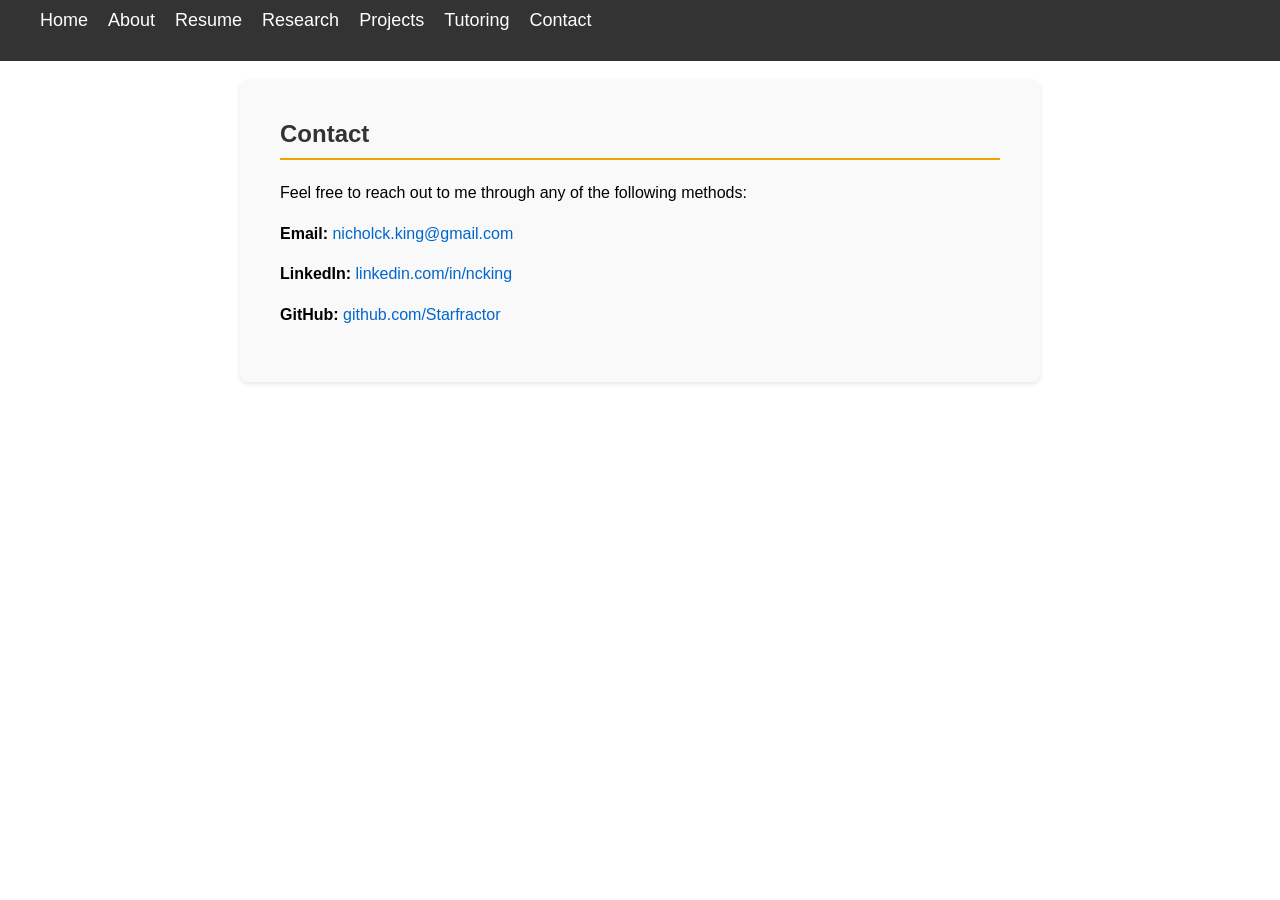
==== contact.html @ 373a7e51 "04/12/2025 Update 1" ====
<!DOCTYPE html>
<html lang="en">
<head>
    <meta charset="UTF-8">
    <meta name="viewport" content="width=device-width, initial-scale=1.0">
    <title>Contact - Starfractor's Homepage</title>
    <link rel="stylesheet" href="css/styles.css">
</head>

<body>
    <!-- Navigation Bar -->
    <nav>
        <ul>
            <li><a href="index.html">Home</a></li>
            <li><a href="about.html">About</a></li>
            <li><a href="resume.html">Resume</a></li>
            <li><a href="research.html">Research</a></li>
            <li><a href="projects.html">Projects</a></li>
            <li><a href="tutoring.html">Tutoring</a></li>
            <li><a href="contact.html">Contact</a></li>
        </ul>
    </nav>

    <!-- Page Content -->
    <div class="content">
        <!-- Contact Section -->
        <section class="page-section">
            <h2>Contact</h2>
            
            <p>Feel free to reach out to me through any of the following methods:</p>
            
            <div class="contact-info">
                <p><strong>Email:</strong> <a href="mailto:nicholck.king@gmail.com">nicholck.king@gmail.com</a></p>
                <p><strong>LinkedIn:</strong> <a href="https://www.linkedin.com/in/ncking/" target="_blank">linkedin.com/in/ncking</a></p>
                <p><strong>GitHub:</strong> <a href="https://github.com/Starfractor" target="_blank">github.com/Starfractor</a></p>
            </div>
            
            <!-- Optional Contact Form -->
            <!--
            <h3>Send Me a Message</h3>
            <form id="contact-form">
                <div class="form-group">
                    <label for="name">Name:</label>
                    <input type="text" id="name" name="name" required>
                </div>
                
                <div class="form-group">
                    <label for="email">Email:</label>
                    <input type="email" id="email" name="email" required>
                </div>
                
                <div class="form-group">
                    <label for="message">Message:</label>
                    <textarea id="message" name="message" rows="5" required></textarea>
                </div>
                
                <button type="submit">Send Message</button>
            </form>
            -->
        </section>
    </div>
</body>
</html>
---- css/styles.css ----
/* Basic reset */
* {
    margin: 0;
    padding: 0;
    box-sizing: border-box;
}

/* Styling the body */
body {
    font-family: Arial, sans-serif;
}

/* Navbar styling */
nav {
    background-color: #333;
    padding: 10px 20px;
    position: fixed;
    width: 100%;
    top: 0;
    z-index: 1000;
}

nav ul {
    list-style: none;
    display: flex;
    justify-content: flex-start;
}

nav ul li {
    margin-right: 20px;
}

nav ul li a {
    color: white;
    text-decoration: none;
    font-size: 18px;
}

nav ul li a:hover {
    color: #f0a500;
}

/* Add some padding to the page content */
.content {
    padding: 80px 20px;
}

/* Sections styling */
section {
    margin: 50px 0;
    padding: 40px;
}

/* Home section styling */
.home-section {
    background-color: #f4f4f4;
    text-align: center;
    padding: 100px 20px;
}

/* Style for subtitle text in the Home section */
.home-section p.subtitle {
    font-size: 24px;
    color: #333;
    margin-top: 20px;
    font-weight: bold;
    letter-spacing: 1.5px;
}

/* Image styling for the home section */
.home-section img {
    margin-top: 20px;
    width: 150px;
    height: 150px;
    border-radius: 50%;
    object-fit: cover;
}

/* Social buttons section - updated for better centering */
.social-buttons {
    margin-top: 40px;
    display: flex;
    justify-content: center;
    align-items: center; /* Added for vertical alignment */
    gap: 20px;
    text-align: center; /* Additional centering */
}

/* Styling individual social buttons */
.social-buttons a {
    display: flex; /* Changed from inline-block to flex */
    justify-content: center; /* Center horizontally */
    align-items: center; /* Center vertically */
    width: 50px;
    height: 50px;
    border-radius: 50%;
    overflow: hidden;
    padding: 0; /* Reset padding */
    margin: 0; /* Reset margin */
}

/* Styling for the images inside buttons */
.social-buttons img {
    width: 100%;
    height: 100%;
    object-fit: contain; /* Changed from cover to contain */
    padding: 0;
    margin: 0;
    display: block; /* Make sure images are blocks */
}

/* Page section styling */
.page-section {
    max-width: 800px;
    margin: 0 auto;
    padding: 40px;
    background-color: #f9f9f9;
    border-radius: 8px;
    box-shadow: 0 2px 5px rgba(0,0,0,0.1);
}

.page-section h2 {
    color: #333;
    margin-bottom: 20px;
    border-bottom: 2px solid #f0a500;
    padding-bottom: 10px;
}

.page-section p {
    line-height: 1.6;
    margin-bottom: 15px;
}

/* Testimonial styling for tutoring page */
.testimonial {
    margin: 20px 0;
    padding: 15px;
    background-color: #f5f5f5;
    border-left: 4px solid #f0a500;
    font-style: italic;
}

.testimonial-author {
    text-align: right;
    font-weight: bold;
    font-style: normal;
}

/* List styling */
ul, ol {
    margin-left: 20px;
    margin-bottom: 15px;
}

li {
    margin-bottom: 5px;
}

/* Link styling */
a {
    color: #0066cc;
    text-decoration: none;
}

a:hover {
    text-decoration: underline;
}

/* Responsive design for smaller screens */
@media (max-width: 768px) {
    nav ul {
        flex-direction: column;
        align-items: center;
    }
    
    nav ul li {
        margin-right: 0;
        margin-bottom: 10px;
    }
    
    .home-section {
        padding: 60px 10px;
    }
    
    .page-section {
        padding: 20px;
    }
}
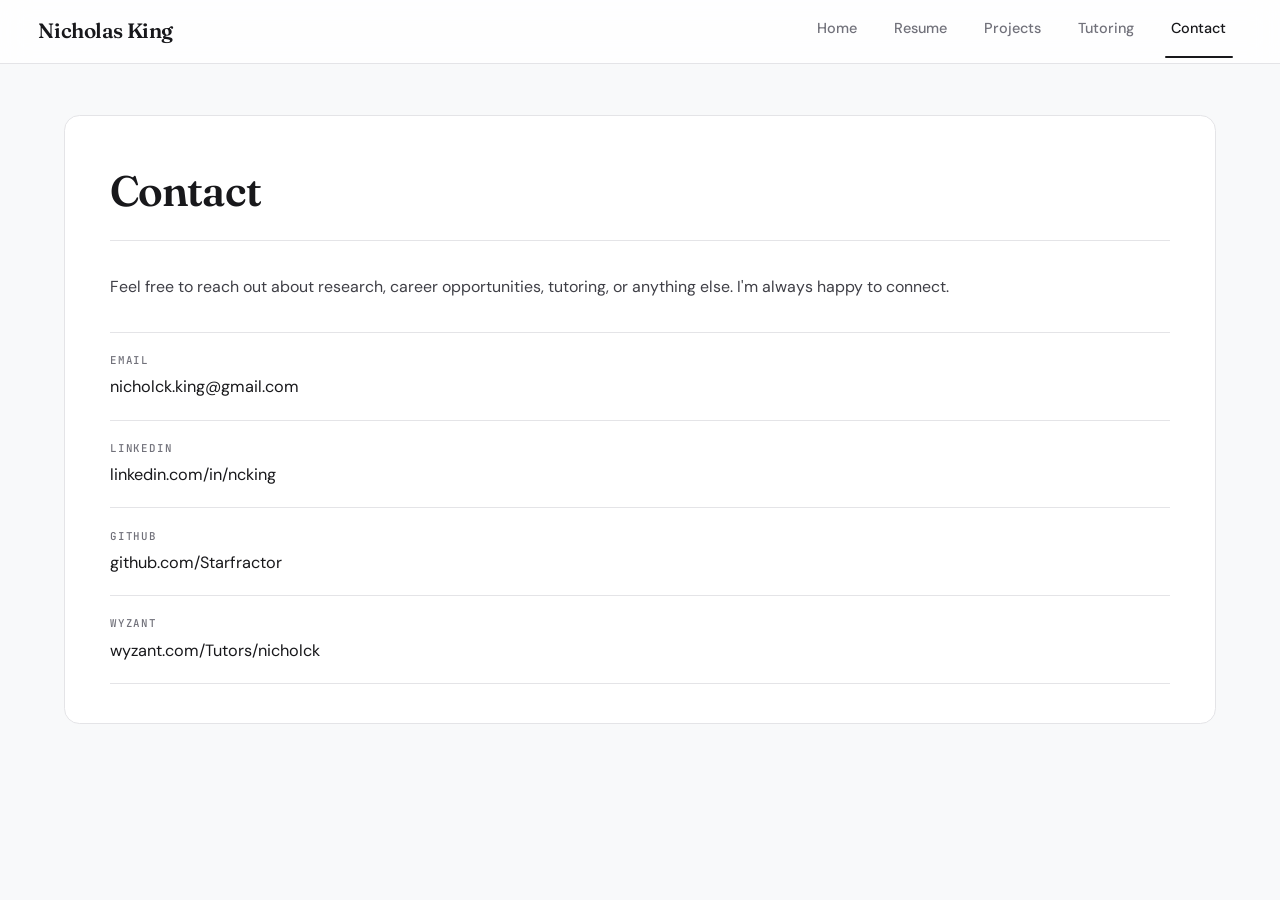
==== commit 04948e4a: "07-20-2026" ====
--- a/contact.html
+++ b/contact.html
@@ -3,61 +3,50 @@
 <head>
     <meta charset="UTF-8">
     <meta name="viewport" content="width=device-width, initial-scale=1.0">
-    <title>Contact - Starfractor's Homepage</title>
+    <title>Contact - Nicholas King</title>
     <link rel="stylesheet" href="css/styles.css">
 </head>
 
 <body>
-    <!-- Navigation Bar -->
     <nav>
+        <p class="site-name"><a href="index.html">Nicholas King</a></p>
         <ul>
             <li><a href="index.html">Home</a></li>
-            <li><a href="about.html">About</a></li>
             <li><a href="resume.html">Resume</a></li>
-            <li><a href="research.html">Research</a></li>
             <li><a href="projects.html">Projects</a></li>
             <li><a href="tutoring.html">Tutoring</a></li>
-            <li><a href="contact.html">Contact</a></li>
+            <li><a href="contact.html" class="active">Contact</a></li>
         </ul>
     </nav>
 
-    <!-- Page Content -->
     <div class="content">
-        <!-- Contact Section -->
         <section class="page-section">
             <h2>Contact</h2>
-            
-            <p>Feel free to reach out to me through any of the following methods:</p>
-            
-            <div class="contact-info">
-                <p><strong>Email:</strong> <a href="mailto:nicholck.king@gmail.com">nicholck.king@gmail.com</a></p>
-                <p><strong>LinkedIn:</strong> <a href="https://www.linkedin.com/in/ncking/" target="_blank">linkedin.com/in/ncking</a></p>
-                <p><strong>GitHub:</strong> <a href="https://github.com/Starfractor" target="_blank">github.com/Starfractor</a></p>
+
+            <p>
+                Feel free to reach out about research, career opportunities, tutoring, or anything else.
+                I'm always happy to connect.
+            </p>
+
+            <div class="contact-grid">
+                <div class="contact-item">
+                    <strong>Email</strong>
+                    <a href="mailto:nicholck.king@gmail.com">nicholck.king@gmail.com</a>
+                </div>
+                <div class="contact-item">
+                    <strong>LinkedIn</strong>
+                    <a href="https://www.linkedin.com/in/ncking/" target="_blank" rel="noopener noreferrer">linkedin.com/in/ncking</a>
+                </div>
+                <div class="contact-item">
+                    <strong>GitHub</strong>
+                    <a href="https://github.com/Starfractor" target="_blank" rel="noopener noreferrer">github.com/Starfractor</a>
+                </div>
+                <div class="contact-item">
+                    <strong>Wyzant</strong>
+                    <a href="https://www.wyzant.com/Tutors/nicholck" target="_blank" rel="noopener noreferrer">wyzant.com/Tutors/nicholck</a>
+                </div>
             </div>
-            
-            <!-- Optional Contact Form -->
-            <!--
-            <h3>Send Me a Message</h3>
-            <form id="contact-form">
-                <div class="form-group">
-                    <label for="name">Name:</label>
-                    <input type="text" id="name" name="name" required>
-                </div>
-                
-                <div class="form-group">
-                    <label for="email">Email:</label>
-                    <input type="email" id="email" name="email" required>
-                </div>
-                
-                <div class="form-group">
-                    <label for="message">Message:</label>
-                    <textarea id="message" name="message" rows="5" required></textarea>
-                </div>
-                
-                <button type="submit">Send Message</button>
-            </form>
-            -->
         </section>
     </div>
 </body>
-</html>+</html>
--- a/css/styles.css
+++ b/css/styles.css
@@ -1,188 +1,698 @@
-/* Basic reset */
+@import url('https://fonts.googleapis.com/css2?family=Fraunces:opsz,wght@9..144,500;9..144,600&family=DM+Sans:ital,opsz,wght@0,9..40,400;0,9..40,500;1,9..40,400&family=JetBrains+Mono:wght@400;500&display=swap');
+
 * {
     margin: 0;
     padding: 0;
     box-sizing: border-box;
 }
 
-/* Styling the body */
+:root {
+    --bg: #f8f9fa;
+    --surface: #ffffff;
+    --ink: #18181b;
+    --muted: #71717a;
+    --rule: #e4e4e7;
+    --rule-strong: #d4d4d8;
+    --accent: #18181b;
+    --accent-hover: #52525b;
+    --max-width: 96vw;
+    --ease-out: cubic-bezier(0.22, 1, 0.36, 1);
+
+    /* Fluid scale — grows with viewport */
+    --nav-height: clamp(3.25rem, 5vw, 5rem);
+    --space-xs: clamp(0.25rem, 0.5vw, 0.5rem);
+    --space-sm: clamp(0.5rem, 1vw, 0.85rem);
+    --space-md: clamp(0.85rem, 1.5vw, 1.25rem);
+    --space-lg: clamp(1.25rem, 2.5vw, 2rem);
+    --space-xl: clamp(2rem, 4vw, 3.5rem);
+    --radius-sm: clamp(0.35rem, 0.6vw, 0.5rem);
+    --radius-md: clamp(0.5rem, 1vw, 0.75rem);
+    --radius-lg: clamp(0.65rem, 1.2vw, 1rem);
+}
+
+html {
+    /* Root scale: all rem units follow viewport size */
+    font-size: clamp(15px, 0.45rem + 0.85vw, 22px);
+    scroll-behavior: smooth;
+}
+
 body {
-    font-family: Arial, sans-serif;
-}
-
-/* Navbar styling */
+    font-family: 'DM Sans', system-ui, sans-serif;
+    background-color: var(--bg);
+    color: var(--ink);
+    line-height: 1.7;
+    min-height: 100vh;
+    font-size: 1rem;
+}
+
+/* Top navigation */
 nav {
-    background-color: #333;
-    padding: 10px 20px;
     position: fixed;
-    width: 100%;
     top: 0;
-    z-index: 1000;
+    left: 0;
+    right: 0;
+    height: var(--nav-height);
+    background: rgba(255, 255, 255, 0.82);
+    backdrop-filter: blur(clamp(8px, 1.5vw, 14px));
+    -webkit-backdrop-filter: blur(clamp(8px, 1.5vw, 14px));
+    border-bottom: 1px solid var(--rule);
+    padding: 0 clamp(1rem, 3vw, 2.5rem);
+    display: flex;
+    align-items: center;
+    justify-content: space-between;
+    z-index: 100;
+    animation: navDrop 0.55s var(--ease-out) both;
+}
+
+.site-name {
+    font-family: 'Fraunces', Georgia, serif;
+    font-size: clamp(1.15rem, 1.6vw, 1.55rem);
+    font-weight: 600;
+    letter-spacing: -0.02em;
+    line-height: 1;
+    display: flex;
+    align-items: center;
+    height: 100%;
+}
+
+.site-name a {
+    color: var(--ink);
+    text-decoration: none;
+    transition: opacity 0.2s ease;
+}
+
+.site-name a:hover {
+    opacity: 0.65;
 }
 
 nav ul {
     list-style: none;
     display: flex;
-    justify-content: flex-start;
+    align-items: center;
+    height: 100%;
+    gap: var(--space-xs);
+    margin: 0;
 }
 
 nav ul li {
-    margin-right: 20px;
+    display: flex;
+    align-items: center;
+    height: 100%;
 }
 
 nav ul li a {
-    color: white;
+    position: relative;
+    display: flex;
+    align-items: center;
+    height: 100%;
+    font-size: clamp(0.8rem, 1vw, 1rem);
+    font-weight: 500;
+    color: var(--muted);
     text-decoration: none;
-    font-size: 18px;
+    padding: 0 clamp(0.5rem, 1.2vw, 0.85rem);
+    border-radius: var(--radius-sm);
+    transition: color 0.25s ease, background-color 0.25s ease;
+}
+
+nav ul li a::after {
+    content: '';
+    position: absolute;
+    bottom: 0.1em;
+    left: 50%;
+    width: 0;
+    height: clamp(1px, 0.15vw, 2px);
+    background: var(--ink);
+    border-radius: 1px;
+    transition: width 0.3s var(--ease-out), left 0.3s var(--ease-out);
 }
 
 nav ul li a:hover {
-    color: #f0a500;
-}
-
-/* Add some padding to the page content */
+    color: var(--ink);
+}
+
+nav ul li a:hover::after,
+nav ul li a.active::after {
+    width: calc(100% - 1.2em);
+    left: 0.6em;
+}
+
+nav ul li a.active {
+    color: var(--ink);
+}
+
+@keyframes navDrop {
+    from {
+        opacity: 0;
+        transform: translateY(-100%);
+    }
+    to {
+        opacity: 1;
+        transform: translateY(0);
+    }
+}
+
+/* Main content */
 .content {
-    padding: 80px 20px;
-}
-
-/* Sections styling */
+    width: var(--max-width);
+    max-width: var(--max-width);
+    margin: 0 auto;
+    padding: calc(var(--nav-height) + var(--space-xl)) clamp(1rem, 3vw, 2.5rem) var(--space-xl);
+    animation: fadeUp 0.65s var(--ease-out) 0.12s both;
+}
+
+@keyframes fadeUp {
+    from {
+        opacity: 0;
+        transform: translateY(clamp(12px, 2vw, 18px));
+    }
+    to {
+        opacity: 1;
+        transform: translateY(0);
+    }
+}
+
 section {
-    margin: 50px 0;
-    padding: 40px;
-}
-
-/* Home section styling */
+    margin-bottom: var(--space-xl);
+}
+
+section[id] {
+    scroll-margin-top: calc(var(--nav-height) + var(--space-md));
+}
+
+/* Home hero */
 .home-section {
-    background-color: #f4f4f4;
+    padding: var(--space-md) 0 var(--space-xl);
+    margin-bottom: var(--space-md);
     text-align: center;
-    padding: 100px 20px;
-}
-
-/* Style for subtitle text in the Home section */
+}
+
+.hero-inner {
+    display: flex;
+    flex-direction: column;
+    align-items: center;
+    gap: clamp(1rem, 2.5vw, 1.75rem);
+    animation: fadeUp 0.7s var(--ease-out) 0.2s both;
+}
+
+.home-section img {
+    width: clamp(5.5rem, 12vw, 9rem);
+    height: clamp(5.5rem, 12vw, 9rem);
+    object-fit: cover;
+    border-radius: 50%;
+    flex-shrink: 0;
+    border: clamp(1px, 0.2vw, 2px) solid var(--rule);
+    transition: transform 0.4s var(--ease-out), box-shadow 0.4s var(--ease-out);
+}
+
+.home-section img:hover {
+    transform: scale(1.04);
+    box-shadow: 0 clamp(4px, 1vw, 8px) clamp(16px, 3vw, 30px) rgba(0, 0, 0, 0.08);
+}
+
+.hero-text {
+    display: flex;
+    flex-direction: column;
+    align-items: center;
+}
+
+.home-section h1 {
+    font-family: 'Fraunces', Georgia, serif;
+    font-size: clamp(1.85rem, 4vw + 0.5rem, 3.25rem);
+    font-weight: 600;
+    letter-spacing: -0.03em;
+    line-height: 1.1;
+    color: var(--ink);
+}
+
 .home-section p.subtitle {
-    font-size: 24px;
-    color: #333;
-    margin-top: 20px;
-    font-weight: bold;
-    letter-spacing: 1.5px;
-}
-
-/* Image styling for the home section */
-.home-section img {
-    margin-top: 20px;
-    width: 150px;
-    height: 150px;
-    border-radius: 50%;
-    object-fit: cover;
-}
-
-/* Social buttons section - updated for better centering */
+    font-family: 'JetBrains Mono', monospace;
+    font-size: clamp(0.65rem, 0.8vw, 0.85rem);
+    color: var(--muted);
+    margin-top: var(--space-sm);
+    letter-spacing: 0.04em;
+}
+
 .social-buttons {
-    margin-top: 40px;
+    margin-top: var(--space-md);
     display: flex;
     justify-content: center;
-    align-items: center; /* Added for vertical alignment */
-    gap: 20px;
-    text-align: center; /* Additional centering */
-}
-
-/* Styling individual social buttons */
+    gap: clamp(0.65rem, 1.5vw, 1.25rem);
+}
+
 .social-buttons a {
-    display: flex; /* Changed from inline-block to flex */
-    justify-content: center; /* Center horizontally */
-    align-items: center; /* Center vertically */
-    width: 50px;
-    height: 50px;
-    border-radius: 50%;
-    overflow: hidden;
-    padding: 0; /* Reset padding */
-    margin: 0; /* Reset margin */
-}
-
-/* Styling for the images inside buttons */
+    display: flex;
+    align-items: center;
+    justify-content: center;
+    width: clamp(2.75rem, 5vw, 4.5rem);
+    height: clamp(2.75rem, 5vw, 4.5rem);
+    border-radius: var(--radius-md);
+    background: var(--surface);
+    border: 1px solid var(--rule);
+    transition: transform 0.25s var(--ease-out), border-color 0.25s ease, box-shadow 0.25s ease;
+}
+
+.social-buttons a:hover {
+    transform: translateY(clamp(-1px, -0.2vw, -2px));
+    border-color: var(--rule-strong);
+    box-shadow: 0 clamp(2px, 0.5vw, 4px) clamp(8px, 1.5vw, 12px) rgba(0, 0, 0, 0.06);
+    text-decoration: none;
+}
+
 .social-buttons img {
+    width: 55%;
+    height: 55%;
+    object-fit: contain;
+    display: block;
+}
+
+/* Page sections */
+.page-section {
     width: 100%;
-    height: 100%;
-    object-fit: contain; /* Changed from cover to contain */
+    background: var(--surface);
+    border: 1px solid var(--rule);
+    border-radius: var(--radius-lg);
+    padding: clamp(1.5rem, 3vw, 2.75rem) clamp(1.25rem, 3.5vw, 3rem);
+    transition: box-shadow 0.35s ease;
+}
+
+.page-section:hover {
+    box-shadow: 0 clamp(2px, 0.5vw, 4px) clamp(12px, 2.5vw, 24px) rgba(0, 0, 0, 0.04);
+}
+
+.page-section h2 {
+    font-family: 'Fraunces', Georgia, serif;
+    font-size: clamp(1.75rem, 2.5vw + 0.75rem, 2.35rem);
+    font-weight: 600;
+    letter-spacing: -0.02em;
+    color: var(--ink);
+    margin-bottom: var(--space-lg);
+    padding-bottom: var(--space-sm);
+    border-bottom: 1px solid var(--rule);
+}
+
+.page-section h3 {
+    font-family: 'Fraunces', Georgia, serif;
+    font-size: clamp(1.15rem, 1.4vw + 0.45rem, 1.5rem);
+    font-weight: 600;
+    letter-spacing: -0.01em;
+    text-transform: none;
+    color: var(--ink);
+    margin: var(--space-xl) 0 var(--space-md);
+}
+
+.page-section h3:first-of-type {
+    margin-top: 0;
+}
+
+.page-section p {
+    margin-bottom: var(--space-md);
+    color: #3f3f46;
+    font-size: clamp(0.88rem, 0.85vw + 0.2rem, 0.98rem);
+}
+
+.page-section p:last-child {
+    margin-bottom: 0;
+}
+
+/* Entry blocks */
+.entry-card {
+    margin-bottom: var(--space-lg);
+    padding-bottom: var(--space-lg);
+    border-bottom: 1px solid var(--rule);
+    animation: fadeUp 0.5s var(--ease-out) both;
+}
+
+.entry-card:nth-child(1) { animation-delay: 0.08s; }
+.entry-card:nth-child(2) { animation-delay: 0.16s; }
+.entry-card:nth-child(3) { animation-delay: 0.24s; }
+.entry-card:nth-child(4) { animation-delay: 0.32s; }
+
+.entry-card:last-child {
+    margin-bottom: 0;
+    padding-bottom: 0;
+    border-bottom: none;
+}
+
+.entry-header {
+    display: flex;
+    justify-content: space-between;
+    align-items: flex-start;
+    gap: var(--space-md);
+    margin-bottom: 0.1em;
+}
+
+.entry-header:has(.entry-title) {
+    margin-bottom: var(--space-sm);
+}
+
+.entry-title {
+    flex: 1;
+    min-width: 0;
+}
+
+.entry-title h4 {
+    font-family: 'DM Sans', system-ui, sans-serif;
+    font-size: clamp(0.95rem, 0.9vw + 0.35rem, 1.05rem);
+    font-weight: 600;
+    letter-spacing: -0.01em;
+    margin-bottom: 0.05em;
+    color: var(--ink);
+}
+
+.entry-title .entry-gpa {
+    margin: 0;
+    line-height: 1.4;
+}
+
+.entry-header h4 {
+    font-family: 'DM Sans', system-ui, sans-serif;
+    font-size: clamp(0.95rem, 0.9vw + 0.35rem, 1.05rem);
+    font-weight: 600;
+    letter-spacing: -0.01em;
+    margin-bottom: 0;
+    color: var(--ink);
+    flex: 1;
+    min-width: 0;
+}
+
+.entry-card h4 {
+    font-family: 'DM Sans', system-ui, sans-serif;
+    font-size: clamp(0.95rem, 0.9vw + 0.35rem, 1.05rem);
+    font-weight: 600;
+    letter-spacing: -0.01em;
+    margin-bottom: 0.2em;
+    color: var(--ink);
+}
+
+.entry-card .entry-date {
+    font-family: 'JetBrains Mono', monospace;
+    font-size: clamp(0.72rem, 0.75vw, 0.82rem);
+    color: var(--muted);
+    letter-spacing: 0.02em;
+    margin-bottom: 0;
+    flex-shrink: 0;
+    text-align: right;
+    white-space: nowrap;
+}
+
+.entry-header + .entry-degree,
+.entry-header + .entry-org {
+    margin-top: 0;
+}
+
+.entry-card p {
+    margin-top: 0;
+    margin-bottom: 0.2em;
+}
+
+.entry-card p:last-child {
+    margin-bottom: 0;
+}
+
+.entry-card .entry-degree {
+    font-size: clamp(0.88rem, 0.85vw + 0.2rem, 0.98rem);
+    color: #3f3f46;
+    margin-bottom: 0.25em;
+    line-height: 1.5;
+}
+
+.entry-card .entry-gpa {
+    font-size: clamp(0.85rem, 0.8vw + 0.15rem, 0.92rem);
+    color: var(--muted);
+    margin: 0;
+}
+
+.entry-card .entry-meta {
+    font-family: 'JetBrains Mono', monospace;
+    font-size: clamp(0.72rem, 0.75vw, 0.82rem);
+    color: var(--muted);
+    letter-spacing: 0.02em;
+    margin-bottom: var(--space-sm);
+    line-height: 1.6;
+}
+
+.entry-card .entry-org {
+    font-size: clamp(0.88rem, 0.85vw + 0.2rem, 0.98rem);
+    color: var(--muted);
+    margin-bottom: var(--space-sm);
+}
+
+.entry-card ul {
+    margin-left: 1.2em;
+    margin-bottom: 0;
+}
+
+.entry-card li {
+    margin-bottom: 0.3em;
+    color: #3f3f46;
+    font-size: clamp(0.88rem, 0.85vw + 0.2rem, 0.98rem);
+}
+
+.entry-links {
+    margin-top: 0;
+    margin-bottom: var(--space-sm);
+    font-family: 'JetBrains Mono', monospace;
+    font-size: clamp(0.65rem, 0.8vw, 0.8rem);
+}
+
+.entry-links a {
+    margin-right: var(--space-md);
+}
+
+/* Project entries with image on the right */
+.project-entry {
+    display: flex;
+    align-items: center;
+    gap: clamp(1.25rem, 3vw, 2.5rem);
+}
+
+.project-content {
+    flex: 1 1 48%;
+    min-width: 0;
+}
+
+.project-image {
+    flex: 1 1 48%;
+    min-width: 0;
+    display: flex;
+    align-items: center;
+    justify-content: center;
+}
+
+.project-image img {
+    display: block;
+    width: 100%;
+    height: auto;
+    border-radius: var(--radius-md);
+    border: 1px solid var(--rule);
+}
+
+/* Skills */
+.skill-group {
+    margin-bottom: var(--space-md);
+    animation: fadeUp 0.5s var(--ease-out) both;
+}
+
+.skill-group:nth-child(1) { animation-delay: 0.1s; }
+.skill-group:nth-child(2) { animation-delay: 0.18s; }
+.skill-group:nth-child(3) { animation-delay: 0.26s; }
+
+.skill-group:last-child {
+    margin-bottom: 0;
+}
+
+.skill-group h4 {
+    font-family: 'DM Sans', system-ui, sans-serif;
+    font-size: clamp(0.88rem, 0.85vw + 0.2rem, 0.98rem);
+    font-weight: 600;
+    letter-spacing: 0;
+    text-transform: none;
+    color: var(--ink);
+    margin-bottom: 0.3em;
+}
+
+.skill-tags {
+    list-style: none;
+    margin: 0;
     padding: 0;
+    font-size: clamp(0.85rem, 0.8vw + 0.15rem, 0.92rem);
+    line-height: 1.7;
+    color: #3f3f46;
+}
+
+.skill-tags li {
+    display: inline;
     margin: 0;
-    display: block; /* Make sure images are blocks */
-}
-
-/* Page section styling */
-.page-section {
-    max-width: 800px;
-    margin: 0 auto;
-    padding: 40px;
-    background-color: #f9f9f9;
-    border-radius: 8px;
-    box-shadow: 0 2px 5px rgba(0,0,0,0.1);
-}
-
-.page-section h2 {
-    color: #333;
-    margin-bottom: 20px;
-    border-bottom: 2px solid #f0a500;
-    padding-bottom: 10px;
-}
-
-.page-section p {
-    line-height: 1.6;
-    margin-bottom: 15px;
-}
-
-/* Testimonial styling for tutoring page */
-.testimonial {
-    margin: 20px 0;
-    padding: 15px;
-    background-color: #f5f5f5;
-    border-left: 4px solid #f0a500;
-    font-style: italic;
-}
-
-.testimonial-author {
-    text-align: right;
-    font-weight: bold;
-    font-style: normal;
-}
-
-/* List styling */
+}
+
+.skill-tags li:not(:last-child)::after {
+    content: ' · ';
+    color: var(--rule-strong);
+}
+
+/* Tutoring highlight */
+.highlight-box {
+    background: var(--bg);
+    border: 1px solid var(--rule);
+    border-radius: var(--radius-md);
+    padding: clamp(1rem, 2vw, 1.5rem) clamp(1.1rem, 2.5vw, 1.75rem);
+    margin: var(--space-lg) 0;
+    animation: fadeUp 0.5s var(--ease-out) 0.15s both;
+}
+
+.highlight-box h3 {
+    margin-top: 0;
+}
+
+.highlight-box ul {
+    list-style: none;
+    margin: 0;
+    padding: 0;
+}
+
+.highlight-box li {
+    margin-bottom: 0.25em;
+    color: #3f3f46;
+}
+
+.highlight-box .rate {
+    font-family: 'Fraunces', Georgia, serif;
+    font-size: clamp(1.2rem, 2vw + 0.5rem, 1.75rem);
+    font-weight: 600;
+    color: var(--ink);
+}
+
+/* Contact */
+.contact-grid {
+    margin-top: var(--space-lg);
+}
+
+.contact-item {
+    padding: clamp(0.65rem, 1.5vw, 1rem) 0;
+    border-bottom: 1px solid var(--rule);
+    transition: padding-left 0.25s var(--ease-out);
+}
+
+.contact-item:first-child {
+    border-top: 1px solid var(--rule);
+}
+
+.contact-item:hover {
+    padding-left: clamp(0.2rem, 0.5vw, 0.4rem);
+}
+
+.contact-item strong {
+    display: block;
+    font-family: 'JetBrains Mono', monospace;
+    font-size: clamp(0.6rem, 0.7vw, 0.75rem);
+    font-weight: 500;
+    letter-spacing: 0.08em;
+    text-transform: uppercase;
+    color: var(--muted);
+    margin-bottom: 0.15em;
+}
+
+.contact-item a {
+    font-size: clamp(0.9rem, 1vw, 1.05rem);
+}
+
+/* CTA */
+.cta-section {
+    margin-top: var(--space-lg);
+    padding-top: var(--space-lg);
+    border-top: 1px solid var(--rule);
+}
+
+/* Lists */
 ul, ol {
-    margin-left: 20px;
-    margin-bottom: 15px;
+    margin-left: 1.2em;
+    margin-bottom: var(--space-md);
 }
 
 li {
-    margin-bottom: 5px;
-}
-
-/* Link styling */
+    margin-bottom: 0.25em;
+    color: #3f3f46;
+}
+
+/* Links */
 a {
-    color: #0066cc;
+    color: var(--accent);
     text-decoration: none;
+    border-bottom: 1px solid transparent;
+    transition: color 0.2s ease, border-color 0.2s ease;
 }
 
 a:hover {
-    text-decoration: underline;
-}
-
-/* Responsive design for smaller screens */
-@media (max-width: 768px) {
+    color: var(--accent-hover);
+    border-bottom-color: var(--rule-strong);
+}
+
+/* Reduced motion */
+@media (prefers-reduced-motion: reduce) {
+    *, *::before, *::after {
+        animation-duration: 0.01ms !important;
+        animation-iteration-count: 1 !important;
+        transition-duration: 0.01ms !important;
+    }
+
+    html {
+        scroll-behavior: auto;
+    }
+}
+
+/* Layout-only breakpoint — sizing handled by fluid scale above */
+@media (max-width: 720px) {
+    nav {
+        height: auto;
+        min-height: var(--nav-height);
+        flex-wrap: wrap;
+        gap: var(--space-sm);
+        padding-top: var(--space-sm);
+        padding-bottom: var(--space-sm);
+    }
+
+    .site-name,
+    nav ul,
+    nav ul li,
+    nav ul li a {
+        height: auto;
+    }
+
     nav ul {
+        flex-wrap: wrap;
+        width: 100%;
+    }
+
+    nav ul li a::after {
+        display: none;
+    }
+
+    nav ul li a.active {
+        background: var(--bg);
+    }
+
+    .entry-header {
+        flex-wrap: wrap;
+    }
+
+    .entry-header .entry-date {
+        text-align: left;
+        white-space: normal;
+    }
+
+    .project-entry {
         flex-direction: column;
-        align-items: center;
-    }
-    
-    nav ul li {
-        margin-right: 0;
-        margin-bottom: 10px;
-    }
-    
-    .home-section {
-        padding: 60px 10px;
-    }
-    
-    .page-section {
-        padding: 20px;
-    }
-}+        align-items: stretch;
+    }
+
+    .project-content {
+        flex: none;
+        max-width: none;
+    }
+
+    .project-image {
+        flex: none;
+        width: 100%;
+        max-width: none;
+    }
+}
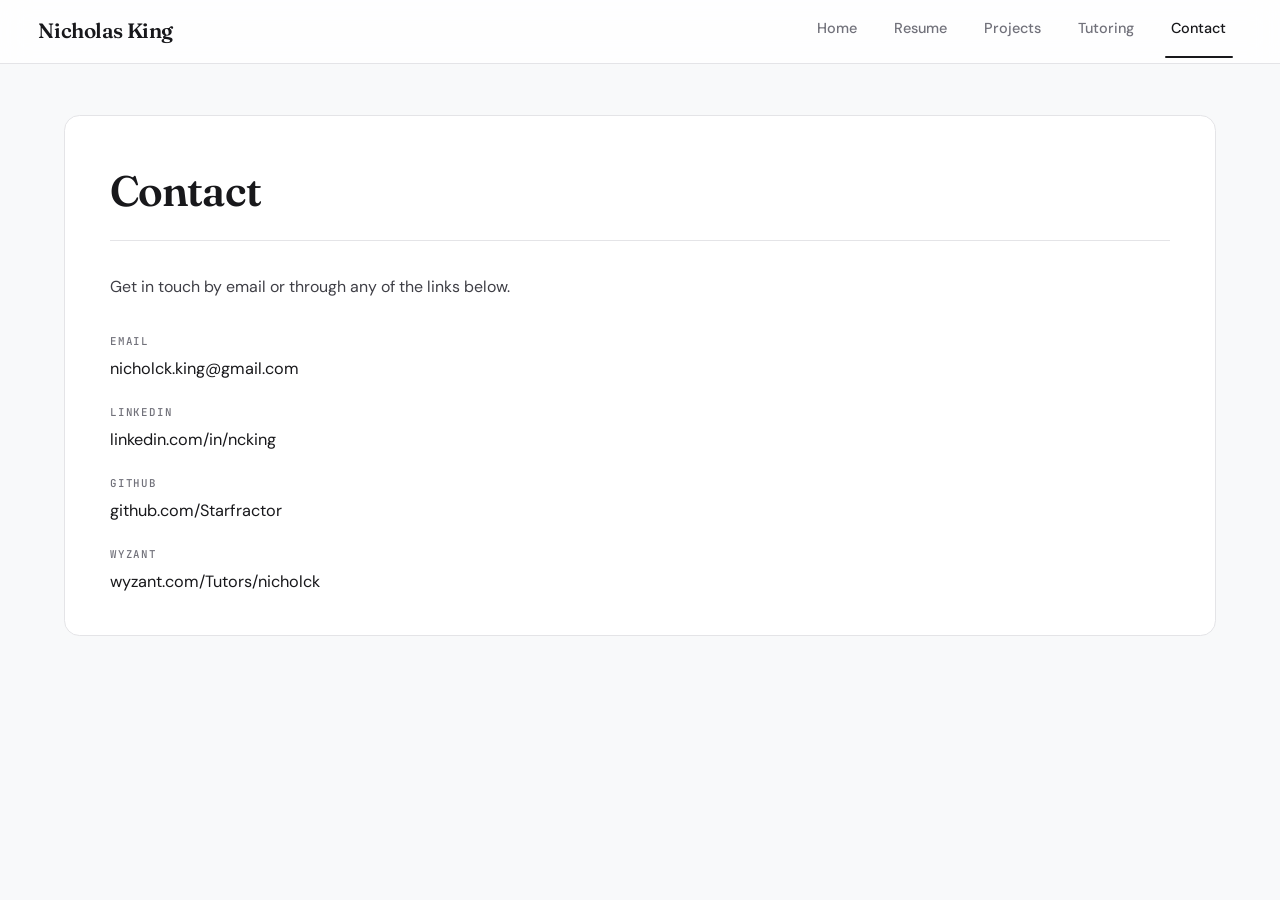
==== commit 6fca3cba: "07-20-2026 part 2" ====
--- a/contact.html
+++ b/contact.html
@@ -24,8 +24,7 @@
             <h2>Contact</h2>
 
             <p>
-                Feel free to reach out about research, career opportunities, tutoring, or anything else.
-                I'm always happy to connect.
+                Get in touch by email or through any of the links below.
             </p>
 
             <div class="contact-grid">
--- a/css/styles.css
+++ b/css/styles.css
@@ -245,22 +245,20 @@
     justify-content: center;
     width: clamp(2.75rem, 5vw, 4.5rem);
     height: clamp(2.75rem, 5vw, 4.5rem);
-    border-radius: var(--radius-md);
-    background: var(--surface);
-    border: 1px solid var(--rule);
-    transition: transform 0.25s var(--ease-out), border-color 0.25s ease, box-shadow 0.25s ease;
+    border: none;
+    background: none;
+    transition: transform 0.25s var(--ease-out), opacity 0.25s ease;
 }
 
 .social-buttons a:hover {
     transform: translateY(clamp(-1px, -0.2vw, -2px));
-    border-color: var(--rule-strong);
-    box-shadow: 0 clamp(2px, 0.5vw, 4px) clamp(8px, 1.5vw, 12px) rgba(0, 0, 0, 0.06);
+    opacity: 0.8;
     text-decoration: none;
 }
 
 .social-buttons img {
-    width: 55%;
-    height: 55%;
+    width: 100%;
+    height: 100%;
     object-fit: contain;
     display: block;
 }
@@ -564,21 +562,14 @@
 
 /* Contact */
 .contact-grid {
+    display: flex;
+    flex-direction: column;
+    gap: clamp(0.85rem, 1.5vw, 1.25rem);
     margin-top: var(--space-lg);
 }
 
 .contact-item {
-    padding: clamp(0.65rem, 1.5vw, 1rem) 0;
-    border-bottom: 1px solid var(--rule);
-    transition: padding-left 0.25s var(--ease-out);
-}
-
-.contact-item:first-child {
-    border-top: 1px solid var(--rule);
-}
-
-.contact-item:hover {
-    padding-left: clamp(0.2rem, 0.5vw, 0.4rem);
+    padding: 0;
 }
 
 .contact-item strong {
@@ -589,7 +580,7 @@
     letter-spacing: 0.08em;
     text-transform: uppercase;
     color: var(--muted);
-    margin-bottom: 0.15em;
+    margin-bottom: 0.25em;
 }
 
 .contact-item a {
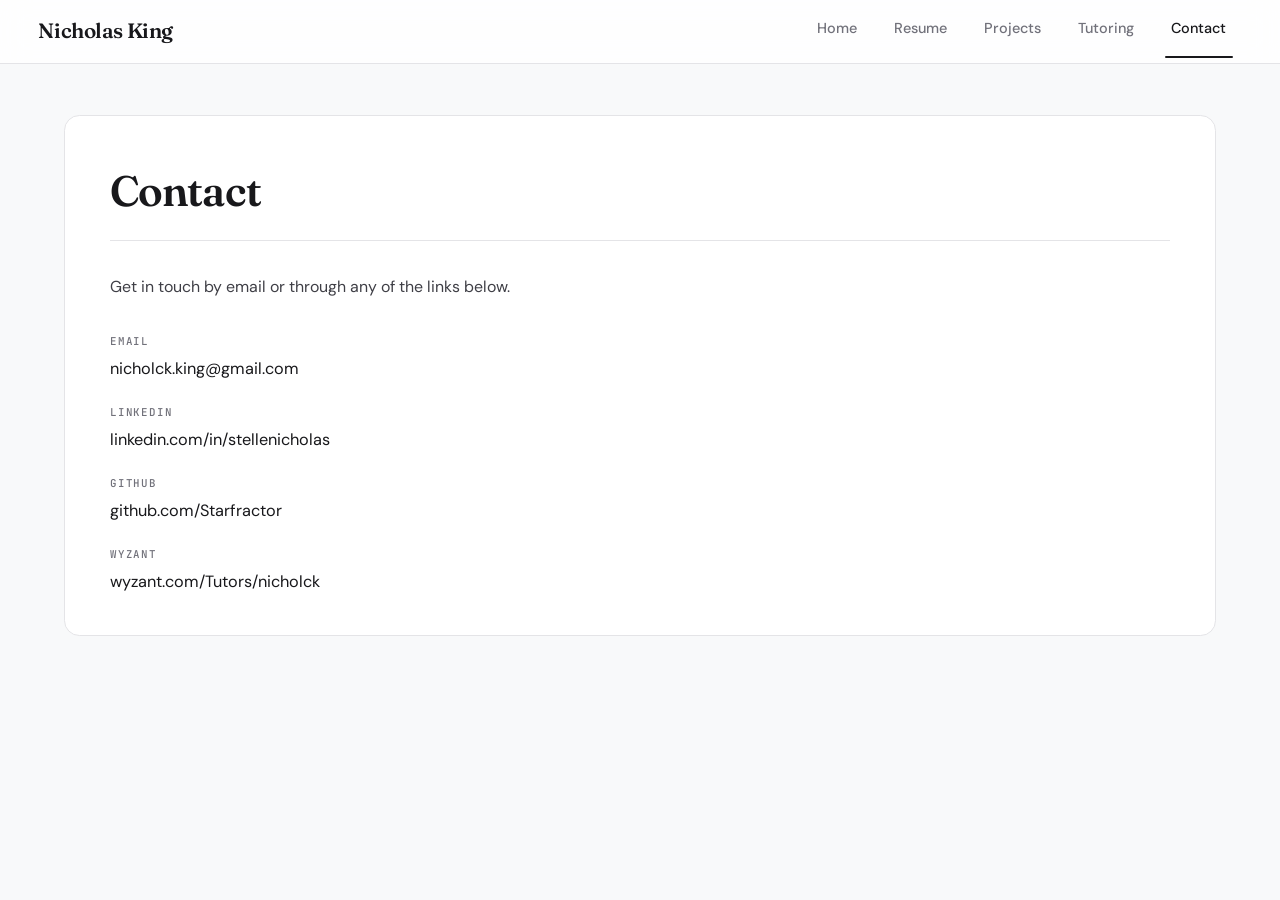
==== commit 9d5b8434: "07-20-2026 part 7" ====
--- a/contact.html
+++ b/contact.html
@@ -34,7 +34,7 @@
                 </div>
                 <div class="contact-item">
                     <strong>LinkedIn</strong>
-                    <a href="https://www.linkedin.com/in/ncking/" target="_blank" rel="noopener noreferrer">linkedin.com/in/ncking</a>
+                    <a href="https://www.linkedin.com/in/stellenicholas/" target="_blank" rel="noopener noreferrer">linkedin.com/in/stellenicholas</a>
                 </div>
                 <div class="contact-item">
                     <strong>GitHub</strong>
--- a/css/styles.css
+++ b/css/styles.css
@@ -528,6 +528,15 @@
     color: var(--rule-strong);
 }
 
+.tutoring-details {
+    width: 100%;
+    max-width: none;
+}
+
+.tutoring-details h3 {
+    margin-top: 0;
+}
+
 /* Tutoring highlight */
 .highlight-box {
     background: var(--bg);
@@ -536,6 +545,10 @@
     padding: clamp(1rem, 2vw, 1.5rem) clamp(1.1rem, 2.5vw, 1.75rem);
     margin: var(--space-lg) 0;
     animation: fadeUp 0.5s var(--ease-out) 0.15s both;
+}
+
+.highlight-box.tutoring-details {
+    margin: var(--space-md) 0 var(--space-lg);
 }
 
 .highlight-box h3 {
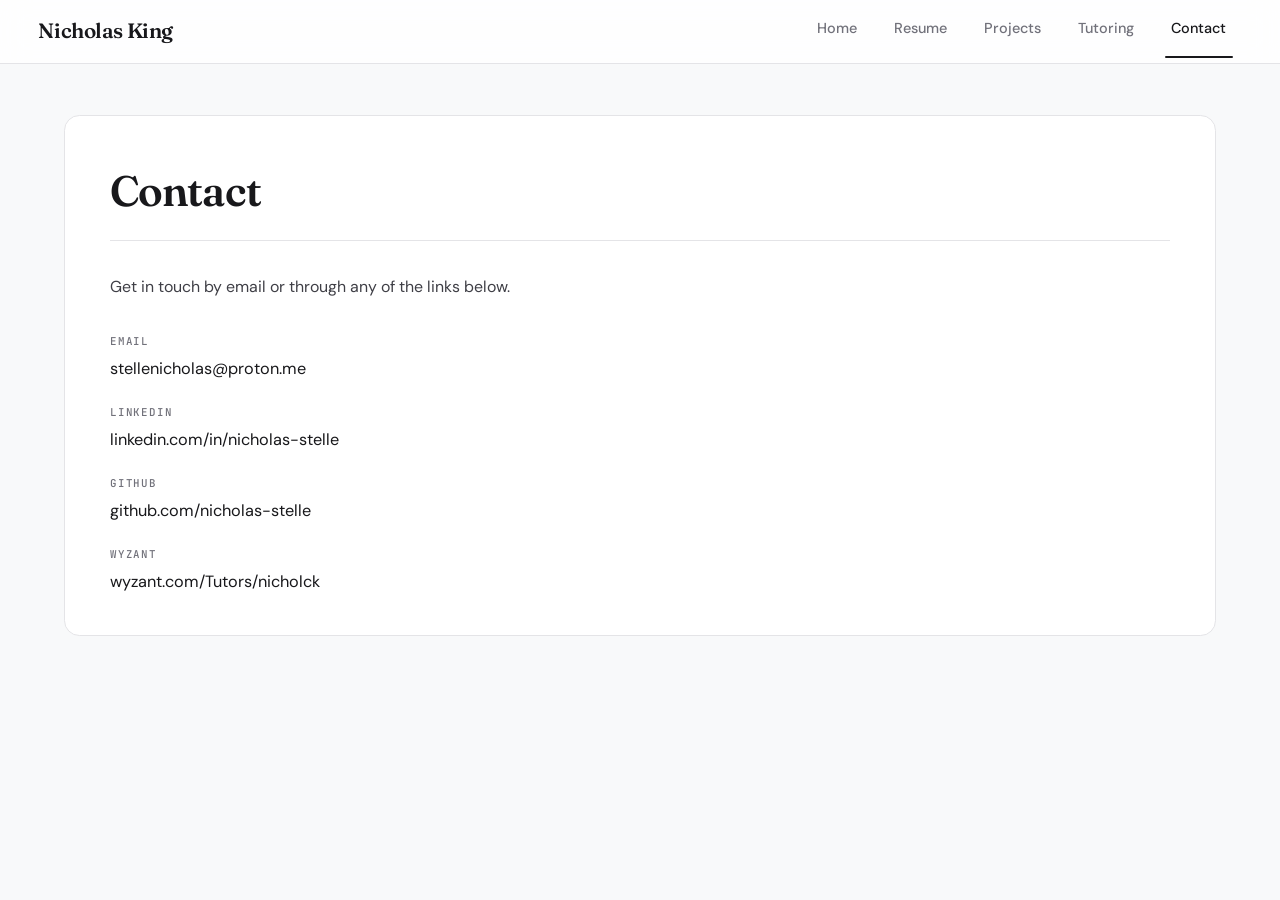
==== commit cfb3da1d: "7-31-26" ====
--- a/contact.html
+++ b/contact.html
@@ -30,15 +30,15 @@
             <div class="contact-grid">
                 <div class="contact-item">
                     <strong>Email</strong>
-                    <a href="mailto:nicholck.king@gmail.com">nicholck.king@gmail.com</a>
+                    <a href="mailto:stellenicholas@proton.me">stellenicholas@proton.me</a>
                 </div>
                 <div class="contact-item">
                     <strong>LinkedIn</strong>
-                    <a href="https://www.linkedin.com/in/stellenicholas/" target="_blank" rel="noopener noreferrer">linkedin.com/in/stellenicholas</a>
+                    <a href="https://www.linkedin.com/in/nicholas-stelle" target="_blank" rel="noopener noreferrer">linkedin.com/in/nicholas-stelle</a>
                 </div>
                 <div class="contact-item">
                     <strong>GitHub</strong>
-                    <a href="https://github.com/Starfractor" target="_blank" rel="noopener noreferrer">github.com/Starfractor</a>
+                    <a href="https://github.com/nicholas-stelle" target="_blank" rel="noopener noreferrer">github.com/nicholas-stelle</a>
                 </div>
                 <div class="contact-item">
                     <strong>Wyzant</strong>
--- a/css/styles.css
+++ b/css/styles.css
@@ -308,6 +308,10 @@
     font-size: clamp(0.88rem, 0.85vw + 0.2rem, 0.98rem);
 }
 
+.intro-contact {
+    margin-bottom: var(--space-md);
+}
+
 .page-section p:last-child {
     margin-bottom: 0;
 }
@@ -571,6 +575,68 @@
     font-size: clamp(1.2rem, 2vw + 0.5rem, 1.75rem);
     font-weight: 600;
     color: var(--ink);
+    margin: 0.35em 0 0.5em;
+}
+
+.highlight-box .rate-note {
+    font-size: 0.7em;
+    white-space: nowrap;
+}
+
+.pricing-grid {
+    display: grid;
+    grid-template-columns: repeat(auto-fit, minmax(min(100%, 14rem), 1fr));
+    gap: clamp(0.85rem, 1.5vw, 1.25rem);
+    margin: var(--space-md) 0 var(--space-lg);
+}
+
+.pricing-note {
+    margin-bottom: var(--space-sm);
+}
+
+.pricing-policy {
+    margin: var(--space-md) 0 var(--space-lg);
+}
+
+.pricing-policy h3 {
+    margin-top: 0;
+    margin-bottom: var(--space-sm);
+}
+
+.pricing-policy p {
+    margin-bottom: var(--space-sm);
+    color: #3f3f46;
+    font-size: clamp(0.88rem, 0.85vw + 0.2rem, 0.98rem);
+}
+
+.pricing-policy p:last-child {
+    margin-bottom: 0;
+}
+
+#pst-time {
+    font-family: 'JetBrains Mono', monospace;
+    font-size: 0.92em;
+}
+
+.pricing-card {
+    margin: 0;
+    display: flex;
+    flex-direction: column;
+}
+
+.pricing-card h4 {
+    font-family: 'JetBrains Mono', monospace;
+    font-size: clamp(0.6rem, 0.7vw, 0.75rem);
+    font-weight: 500;
+    letter-spacing: 0.08em;
+    text-transform: uppercase;
+    color: var(--muted);
+    margin: 0 0 0.25em;
+}
+
+.pricing-card p:last-child {
+    margin-bottom: 0;
+    flex-grow: 1;
 }
 
 /* Contact */
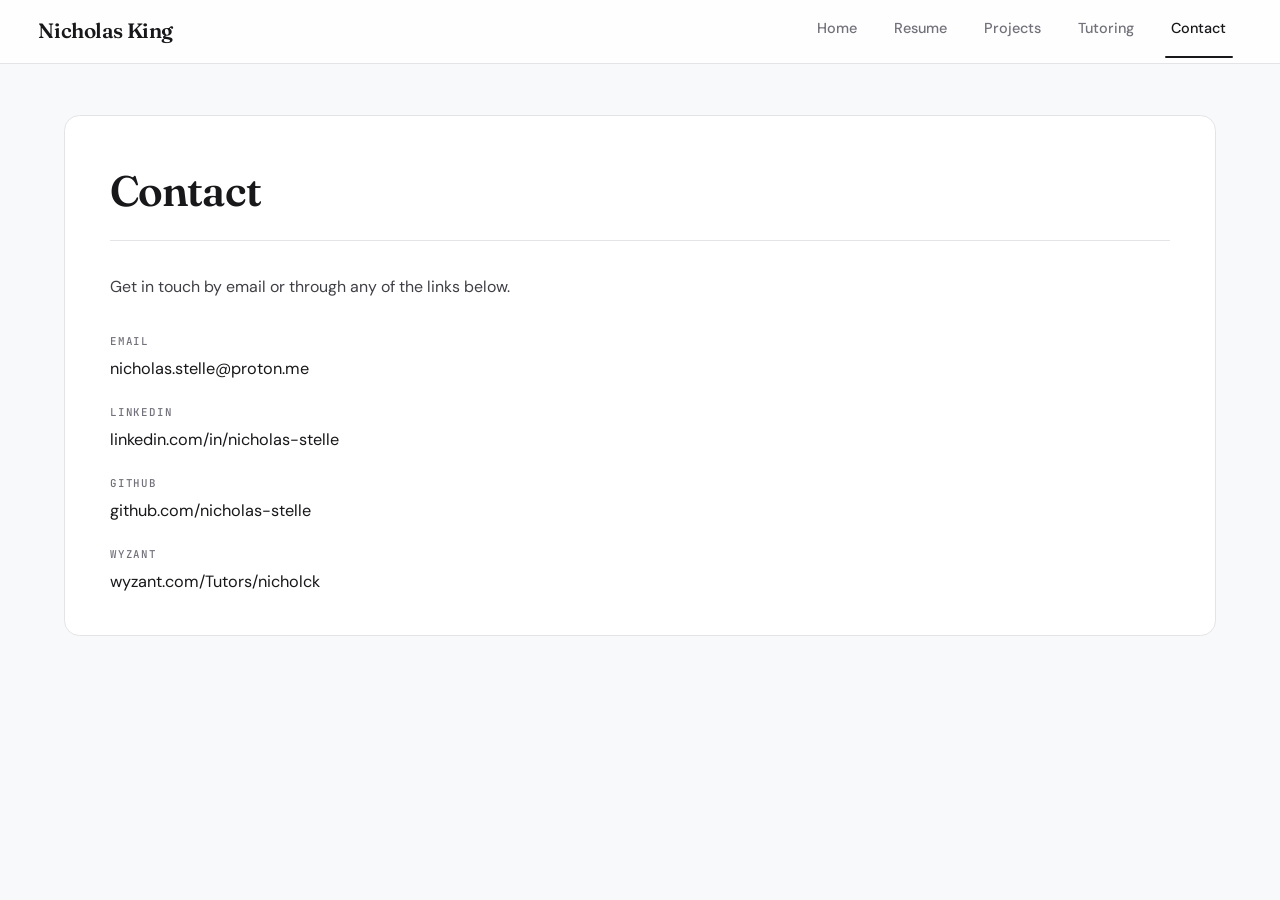
==== commit 85b0bef0: "Updated email to nicholas.stelle@proton.me" ====
--- a/contact.html
+++ b/contact.html
@@ -30,7 +30,7 @@
             <div class="contact-grid">
                 <div class="contact-item">
                     <strong>Email</strong>
-                    <a href="mailto:stellenicholas@proton.me">stellenicholas@proton.me</a>
+                    <a href="mailto:nicholas.stelle@proton.me">nicholas.stelle@proton.me</a>
                 </div>
                 <div class="contact-item">
                     <strong>LinkedIn</strong>
--- a/css/styles.css
+++ b/css/styles.css
@@ -639,6 +639,47 @@
     flex-grow: 1;
 }
 
+.tutor-location {
+    margin-top: var(--space-md);
+    padding-top: var(--space-md);
+    border-top: 1px solid var(--rule);
+}
+
+.location-summary {
+    margin-bottom: var(--space-xs);
+    color: #3f3f46;
+}
+
+.location-map-links {
+    display: flex;
+    flex-direction: column;
+    gap: 0.2em;
+    margin-bottom: var(--space-sm);
+    font-size: clamp(0.88rem, 0.85vw + 0.2rem, 0.98rem);
+}
+
+.location-map-links a {
+    width: fit-content;
+}
+
+.location-map {
+    height: clamp(14rem, 42vw, 22rem);
+    border-radius: var(--radius-md);
+    border: 1px solid var(--rule);
+    overflow: hidden;
+    background: var(--surface);
+}
+
+.location-error {
+    display: flex;
+    align-items: center;
+    justify-content: center;
+    height: 100%;
+    margin: 0;
+    color: var(--muted);
+    font-size: 0.95rem;
+}
+
 /* Contact */
 .contact-grid {
     display: flex;
